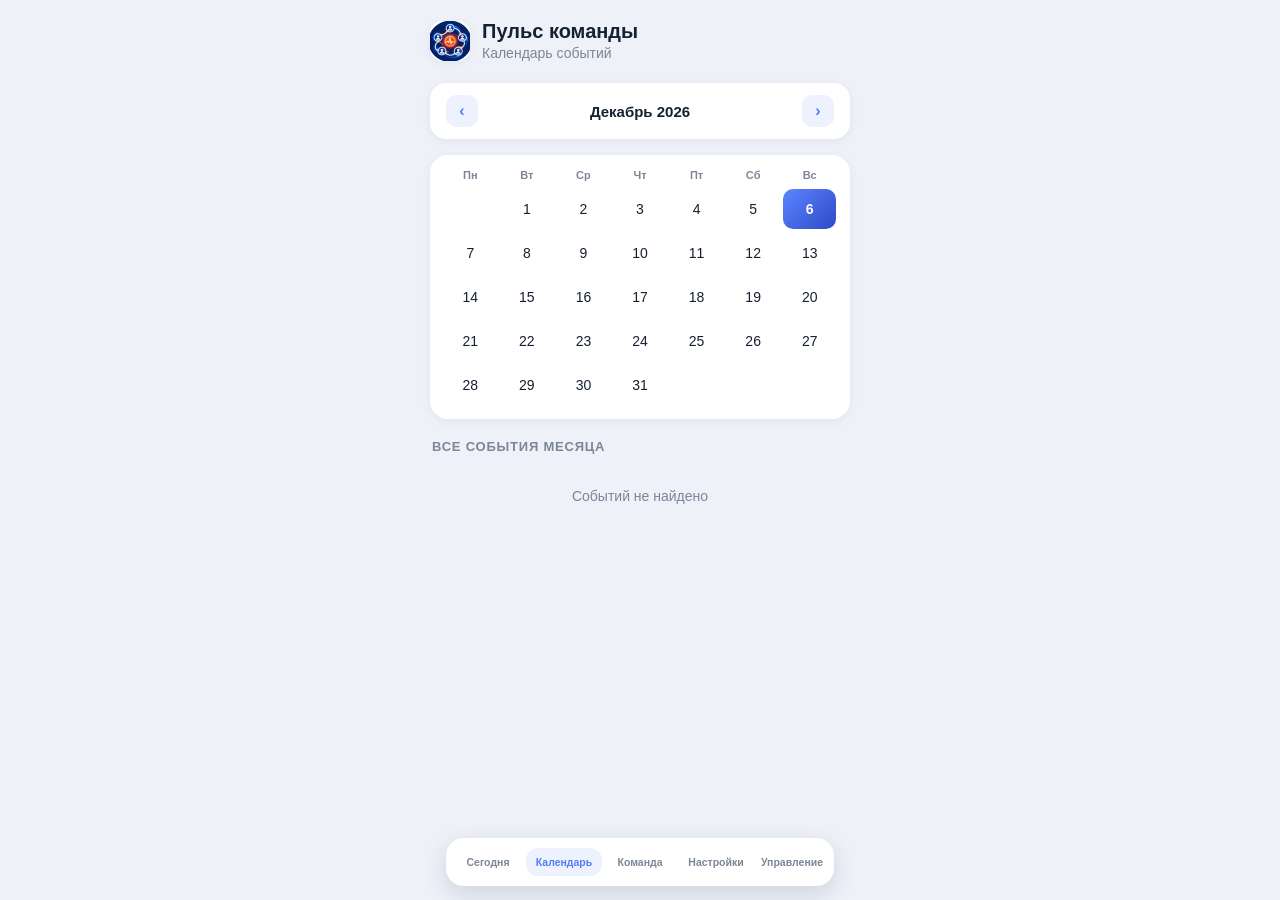
==== v2/calendar.html @ 10e2b028 "Mini App: раздел и категория 'Мероприятия' (весь день, без дедлайна), новый янтарный цвет" ====
<!doctype html>
<html lang="ru">
<head>
<meta charset="utf-8"/>
<meta name="viewport" content="width=device-width, initial-scale=1"/>
<title>Пульс команды — Календарь</title>
<script src="https://telegram.org/js/telegram-web-app.js"></script>
<style>
  :root{
    --blue:#4f7df5;
    --blue-soft:#eef2ff;
    --background:#eef1f8;
    --card:#ffffff;
    --foreground:#152033;
    --muted-foreground:#7c8698;
    --navy:#10243e;
    --mint:#3f9d81;
    --mint-soft:#e6f6f0;
    --coral:#e35f3f;
    --coral-soft:#fde9e2;
    --violet:#7c5fc4;
    --violet-soft:#efe9fb;
    --amber:#b9791b;
    --amber-soft:#fcefd7;
    --shadow: 0 2px 10px rgba(16,36,62,.06);
  }
  *{box-sizing:border-box;}
  body{
    margin:0;
    font-family:-apple-system,BlinkMacSystemFont,"Segoe UI",Roboto,sans-serif;
    background:var(--background);
    color:var(--foreground);
    padding:20px 16px 90px;
    -webkit-font-smoothing:antialiased;
  }
  .wrap{max-width:420px;margin:0 auto;}
  header{display:flex;align-items:center;gap:12px;margin-bottom:22px;}
  .logo{
    width:40px;height:40px;border-radius:12px;overflow:hidden;flex:0 0 auto;
    box-shadow:var(--shadow);
  }
  .logo img{width:100%;height:100%;object-fit:cover;display:block;}
  header h1{font-size:20px;margin:0;font-weight:700;}
  header small{color:var(--muted-foreground);display:block;font-size:14px;margin-top:2px;}

  .month-switch{
    display:flex;align-items:center;justify-content:space-between;
    background:var(--card);border-radius:16px;padding:12px 16px;margin-bottom:16px;
    box-shadow:var(--shadow);
  }
  .month-switch button{
    border:none;background:var(--blue-soft);color:var(--blue);width:32px;height:32px;
    border-radius:10px;font-size:16px;font-weight:700;cursor:pointer;
  }
  .month-switch .label{font-weight:700;font-size:15px;text-transform:capitalize;}

  .grid-card{
    background:var(--card);border-radius:18px;padding:14px;margin-bottom:20px;
    box-shadow:var(--shadow);
  }
  .weekdays, .days{
    display:grid;grid-template-columns:repeat(7,1fr);gap:4px;text-align:center;
  }
  .weekdays div{font-size:11px;font-weight:700;color:var(--muted-foreground);padding-bottom:8px;}
  .days .cell{
    position:relative;height:40px;display:flex;align-items:center;justify-content:center;
    font-size:14px;border-radius:10px;cursor:pointer;
  }
  .days .cell.muted{color:#c4cbd8;}
  .days .cell.today{background:linear-gradient(135deg,#5b86ff,#2f49c9);color:#fff;font-weight:700;}
  .days .cell.selected:not(.today){background:var(--blue-soft);color:var(--blue);font-weight:700;}
  .days .cell .dot{
    position:absolute;bottom:5px;left:50%;transform:translateX(-50%);
    width:5px;height:5px;border-radius:50%;background:var(--blue);
  }
  .days .cell.today .dot{background:#fff;}

  .section-title{
    font-size:13px;font-weight:700;color:var(--muted-foreground);
    margin:0 2px 14px;text-transform:uppercase;letter-spacing:.06em;
  }

  .card-wrap{
    background:var(--card);border-radius:18px;margin-bottom:14px;box-shadow:var(--shadow);overflow:hidden;
  }
  .card{
    padding:16px;display:flex;gap:14px;align-items:center;cursor:pointer;
  }
  .details{display:none;padding:0 16px 16px;border-top:1px solid #f0f2f7;}
  .details.open{display:block;padding-top:14px;}
  .details img{width:100%;border-radius:12px;margin-bottom:12px;}
  .details .row{font-size:14px;margin-bottom:8px;color:var(--foreground);white-space:pre-line;line-height:1.5;}
  .details .row b{color:var(--muted-foreground);font-weight:600;}
  .details a{color:var(--blue);word-break:break-all;}
  .badge{
    width:50px;height:50px;border-radius:14px;flex:0 0 auto;
    display:flex;align-items:center;justify-content:center;font-size:22px;
  }
  .b-club{background:var(--blue-soft);color:var(--blue);}
  .b-study{background:var(--mint-soft);color:var(--mint);}
  .b-live{background:var(--coral-soft);color:var(--coral);}
  .b-default{background:var(--violet-soft);color:var(--violet);}
  .b-event{background:var(--amber-soft);color:var(--amber);}

  .card .info{flex:1;min-width:0;}
  .card .title{
    font-weight:700;font-size:16px;line-height:1.3;
    white-space:nowrap;overflow:hidden;text-overflow:ellipsis;
  }
  .card .meta{font-size:13px;color:var(--muted-foreground);margin-top:4px;}
  .card .cat-pill{
    display:inline-block;font-size:12px;font-weight:700;padding:3px 10px;
    border-radius:20px;margin-top:7px;
  }
  .cat-club{background:var(--blue-soft);color:var(--blue);}
  .cat-study{background:var(--mint-soft);color:var(--mint);}
  .cat-live{background:var(--coral-soft);color:var(--coral);}
  .cat-default{background:var(--violet-soft);color:var(--violet);}
  .cat-event{background:var(--amber-soft);color:var(--amber);}

  .empty{color:var(--muted-foreground);font-size:14px;padding:20px 4px;text-align:center;}

  nav{
    position:fixed;bottom:14px;left:16px;right:16px;
    background:#fff;border-radius:18px;
    display:flex;justify-content:space-around;padding:10px 4px;
    max-width:388px;margin:0 auto;
    box-shadow:0 8px 24px rgba(16,36,62,.14);
  }
  nav a{
    font-size:10.5px;font-weight:600;color:var(--muted-foreground);text-align:center;
    padding:8px 3px;border-radius:12px;flex:1;text-decoration:none;
  }
  nav a.active{color:var(--blue);background:var(--blue-soft);}
</style>
</head>
<body>
<div class="wrap">
  <header>
    <div class="logo"><img src="logo.jpg" alt="Пульс команды"></div>
    <div>
      <h1>Пульс команды</h1>
      <small>Календарь событий</small>
    </div>
  </header>

  <div class="month-switch">
    <button id="prev">‹</button>
    <div class="label" id="month-label">—</div>
    <button id="next">›</button>
  </div>

  <div class="grid-card">
    <div class="weekdays">
      <div>Пн</div><div>Вт</div><div>Ср</div><div>Чт</div><div>Пт</div><div>Сб</div><div>Вс</div>
    </div>
    <div class="days" id="days"></div>
  </div>

  <div class="section-title" id="list-title">События</div>
  <div id="list"></div>
</div>

<nav>
  <a href="today.html">Сегодня</a>
  <a href="calendar.html" class="active">Календарь</a>
  <a href="team.html">Команда</a>
  <a href="settings.html">Настройки</a>
  <a href="manage.html">Управление</a>
</nav>

<script>
const CATEGORY_ICON = {
  'клуб 100': {cls:'b-club', cat:'cat-club', icon:'💯'},
  'обучение': {cls:'b-study', cat:'cat-study', icon:'🎓'},
  'эфир/марафон': {cls:'b-live', cat:'cat-live', icon:'🔴'},
  'планёрка': {cls:'b-default', cat:'cat-default', icon:'🗓'},
  'акция': {cls:'b-default', cat:'cat-default', icon:'🎉'},
  'дедлайн': {cls:'b-default', cat:'cat-default', icon:'⏰'},
  'мероприятие': {cls:'b-event', cat:'cat-event', icon:'🌍'},
};
const MONTHS = ['января','февраля','марта','апреля','мая','июня','июля','августа','сентября','октября','ноября','декабря'];
const MONTH_NAMES = ['январь','февраль','март','апрель','май','июнь','июль','август','сентябрь','октябрь','ноябрь','декабрь'];

function fmtDate(dtStr){
  const [datePart, timePart] = dtStr.split(' ');
  const [y,m,d] = datePart.split('-');
  return `${parseInt(d)} ${MONTHS[parseInt(m)-1]} · ${timePart}`;
}

function metaLine(ev){
  const [datePart] = ev.event_dt.split(' ');
  const [y,m,d] = datePart.split('-');
  if(ev.category === 'мероприятие'){
    return `${parseInt(d)} ${MONTHS[parseInt(m)-1]} · весь день`;
  }
  return fmtDate(ev.event_dt);
}

function escapeHtml(s){
  return s.replace(/&/g,'&amp;').replace(/</g,'&lt;').replace(/>/g,'&gt;');
}
function formatText(s){
  return escapeHtml(s).replace(/\*\*(.+?)\*\*/g, '<b>$1</b>');
}

let events = [];
let view = new Date();
view.setDate(1);
let selectedKey = null;

function dateKey(y,m,d){
  return `${y}-${String(m+1).padStart(2,'0')}-${String(d).padStart(2,'0')}`;
}

function render(){
  const y = view.getFullYear(), m = view.getMonth();
  document.getElementById('month-label').textContent = `${MONTH_NAMES[m]} ${y}`;

  const eventsByDay = {};
  events.forEach(ev => {
    const day = ev.event_dt.split(' ')[0];
    (eventsByDay[day] = eventsByDay[day] || []).push(ev);
  });

  const first = new Date(y, m, 1);
  const startOffset = (first.getDay() + 6) % 7; // Monday = 0
  const daysInMonth = new Date(y, m+1, 0).getDate();
  const todayKey = new Date().toISOString().slice(0,10);

  const daysEl = document.getElementById('days');
  daysEl.innerHTML = '';
  for(let i=0;i<startOffset;i++){
    daysEl.innerHTML += '<div class="cell muted"></div>';
  }
  for(let d=1; d<=daysInMonth; d++){
    const key = dateKey(y,m,d);
    const has = !!eventsByDay[key];
    const isToday = key === todayKey;
    const isSelected = key === selectedKey;
    const cls = ['cell'];
    if(isToday) cls.push('today');
    if(isSelected) cls.push('selected');
    daysEl.innerHTML += `<div class="${cls.join(' ')}" data-key="${key}">${d}${has?'<span class="dot"></span>':''}</div>`;
  }

  document.querySelectorAll('.days .cell[data-key]').forEach(cell => {
    cell.addEventListener('click', () => {
      selectedKey = cell.dataset.key === selectedKey ? null : cell.dataset.key;
      render();
    });
  });

  const list = document.getElementById('list');
  const title = document.getElementById('list-title');
  let shown;
  if(selectedKey){
    shown = eventsByDay[selectedKey] || [];
    title.textContent = 'События в этот день';
  } else {
    shown = events.filter(ev => ev.event_dt.slice(0,7) === `${y}-${String(m+1).padStart(2,'0')}`);
    title.textContent = 'Все события месяца';
  }

  list.innerHTML = '';
  if(!shown.length){
    list.innerHTML = '<div class="empty">Событий не найдено</div>';
    return;
  }
  shown.forEach(ev => {
    const meta = CATEGORY_ICON[ev.category] || CATEGORY_ICON['планёрка'];
    const wrap = document.createElement('div');
    wrap.className = 'card-wrap';
    const badgeHtml = ev.image_url
      ? `<div class="badge ${meta.cls}" style="position:relative;overflow:hidden;padding:0;">
           <span>${meta.icon}</span>
           <img src="${ev.image_url}" style="position:absolute;inset:0;width:100%;height:100%;object-fit:cover;" onerror="this.remove()">
         </div>`
      : `<div class="badge ${meta.cls}">${meta.icon}</div>`;
    const detailRows = [];
    if(ev.description) detailRows.push(`<div class="row"><b>Описание:</b><br>${formatText(ev.description)}</div>`);
    if(ev.link) detailRows.push(`<div class="row"><b>Ссылка:</b> <a href="${ev.link}" target="_blank">${ev.link}</a></div>`);
    if(ev.responsible) detailRows.push(`<div class="row"><b>Ответственный:</b> ${ev.responsible}</div>`);
    detailRows.push(`<div class="row"><b>Группа:</b> ${ev.group_name === 'all' ? 'все' : ev.group_name}</div>`);
    wrap.innerHTML = `
      <div class="card">
        ${badgeHtml}
        <div class="info">
          <div class="title">${ev.title}</div>
          <div class="meta">${metaLine(ev)}</div>
          <span class="cat-pill ${meta.cat}">${ev.category || ''}</span>
        </div>
      </div>
      <div class="details">
        ${ev.image_url ? `<img src="${ev.image_url}" onerror="this.remove()">` : ''}
        ${detailRows.join('')}
      </div>
    `;
    wrap.querySelector('.card').addEventListener('click', () => {
      wrap.querySelector('.details').classList.toggle('open');
    });
    list.appendChild(wrap);
  });
}

document.getElementById('prev').addEventListener('click', () => {
  view.setMonth(view.getMonth()-1);
  selectedKey = null;
  render();
});
document.getElementById('next').addEventListener('click', () => {
  view.setMonth(view.getMonth()+1);
  selectedKey = null;
  render();
});

const tg = window.Telegram && window.Telegram.WebApp;
const initData = (tg && tg.initData) || localStorage.getItem('tg_init_data') || '';
const qsParam = initData ? '?initData=' + encodeURIComponent(initData) : '';
const API = 'https://pulskomandy.duckdns.org';

Promise.all([
  fetch(`${API}/api/events${qsParam}`, {cache:'no-store'}).then(r => r.json()).catch(() => []),
  fetch(`${API}/api/events/history${qsParam}`, {cache:'no-store'}).then(r => r.json()).catch(() => []),
]).then(([upcoming, past]) => {
  events = [...past, ...upcoming];
  render();
}).catch(() => { document.getElementById('list').innerHTML = '<div class="empty">Нет данных</div>'; });
</script>
</body>
</html>
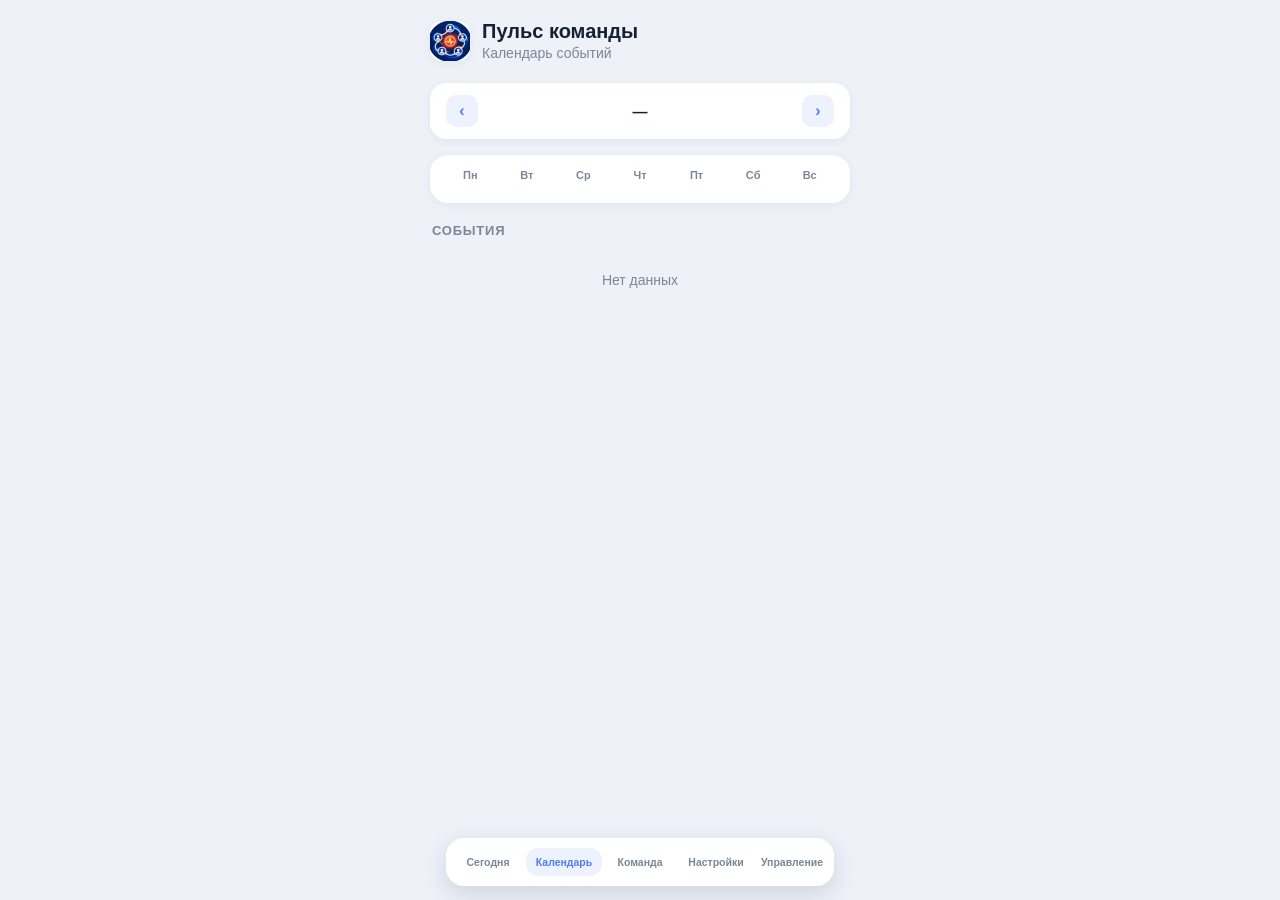
==== commit 902b615c: "Календарь показывает только актуальное (без прошедших); прошедшие события авточистятся по крону" ====
--- a/v2/calendar.html
+++ b/v2/calendar.html
@@ -191,6 +191,12 @@
 function metaLine(ev){
   const [datePart] = ev.event_dt.split(' ');
   const [y,m,d] = datePart.split('-');
+  const end = ev.event_end ? ev.event_end.slice(0,10) : '';
+  if(end && end !== datePart){
+    const [ey,em,ed] = end.split('-');
+    const tail = ev.category === 'мероприятие' ? ' · весь день' : '';
+    return `${parseInt(d)} ${MONTHS[parseInt(m)-1]} – ${parseInt(ed)} ${MONTHS[parseInt(em)-1]}${tail}`;
+  }
   if(ev.category === 'мероприятие'){
     return `${parseInt(d)} ${MONTHS[parseInt(m)-1]} · весь день`;
   }
@@ -219,8 +225,17 @@
 
   const eventsByDay = {};
   events.forEach(ev => {
-    const day = ev.event_dt.split(' ')[0];
-    (eventsByDay[day] = eventsByDay[day] || []).push(ev);
+    const start = ev.event_dt.split(' ')[0];
+    const end = ev.event_end ? ev.event_end.slice(0,10) : start;
+    const cur = new Date(start + 'T00:00:00');
+    const last = new Date((end >= start ? end : start) + 'T00:00:00');
+    let guard = 0;
+    while(cur <= last && guard < 120){
+      const key = cur.toISOString().slice(0,10);
+      (eventsByDay[key] = eventsByDay[key] || []).push(ev);
+      cur.setDate(cur.getDate() + 1);
+      guard++;
+    }
   });
 
   const first = new Date(y, m, 1);
@@ -258,7 +273,12 @@
     shown = eventsByDay[selectedKey] || [];
     title.textContent = 'События в этот день';
   } else {
-    shown = events.filter(ev => ev.event_dt.slice(0,7) === `${y}-${String(m+1).padStart(2,'0')}`);
+    const ym = `${y}-${String(m+1).padStart(2,'0')}`;
+    shown = events.filter(ev =>
+      ev.event_dt.slice(0,7) === ym ||
+      (ev.event_end && ev.event_end.slice(0,7) === ym) ||
+      (ev.event_end && ev.event_dt.slice(0,7) < ym && ev.event_end.slice(0,7) > ym)
+    );
     title.textContent = 'Все события месяца';
   }
 
@@ -319,13 +339,17 @@
 const qsParam = initData ? '?initData=' + encodeURIComponent(initData) : '';
 const API = 'https://pulskomandy.duckdns.org';
 
-Promise.all([
-  fetch(`${API}/api/events${qsParam}`, {cache:'no-store'}).then(r => r.json()).catch(() => []),
-  fetch(`${API}/api/events/history${qsParam}`, {cache:'no-store'}).then(r => r.json()).catch(() => []),
-]).then(([upcoming, past]) => {
-  events = [...past, ...upcoming];
-  render();
-}).catch(() => { document.getElementById('list').innerHTML = '<div class="empty">Нет данных</div>'; });
+// Показываем только актуальное — текущие и будущие события.
+// Прошедшие в календарь не тянем, а старые записи чистит cleanup.py по крону.
+fetch(`${API}/api/events${qsParam}`, {cache:'no-store'})
+  .then(r => r.json())
+  .then(list => {
+    events = (list || []).sort((a, b) =>
+      a.event_dt < b.event_dt ? -1 : a.event_dt > b.event_dt ? 1 : 0
+    );
+    render();
+  })
+  .catch(() => { document.getElementById('list').innerHTML = '<div class="empty">Нет данных</div>'; });
 </script>
 </body>
 </html>
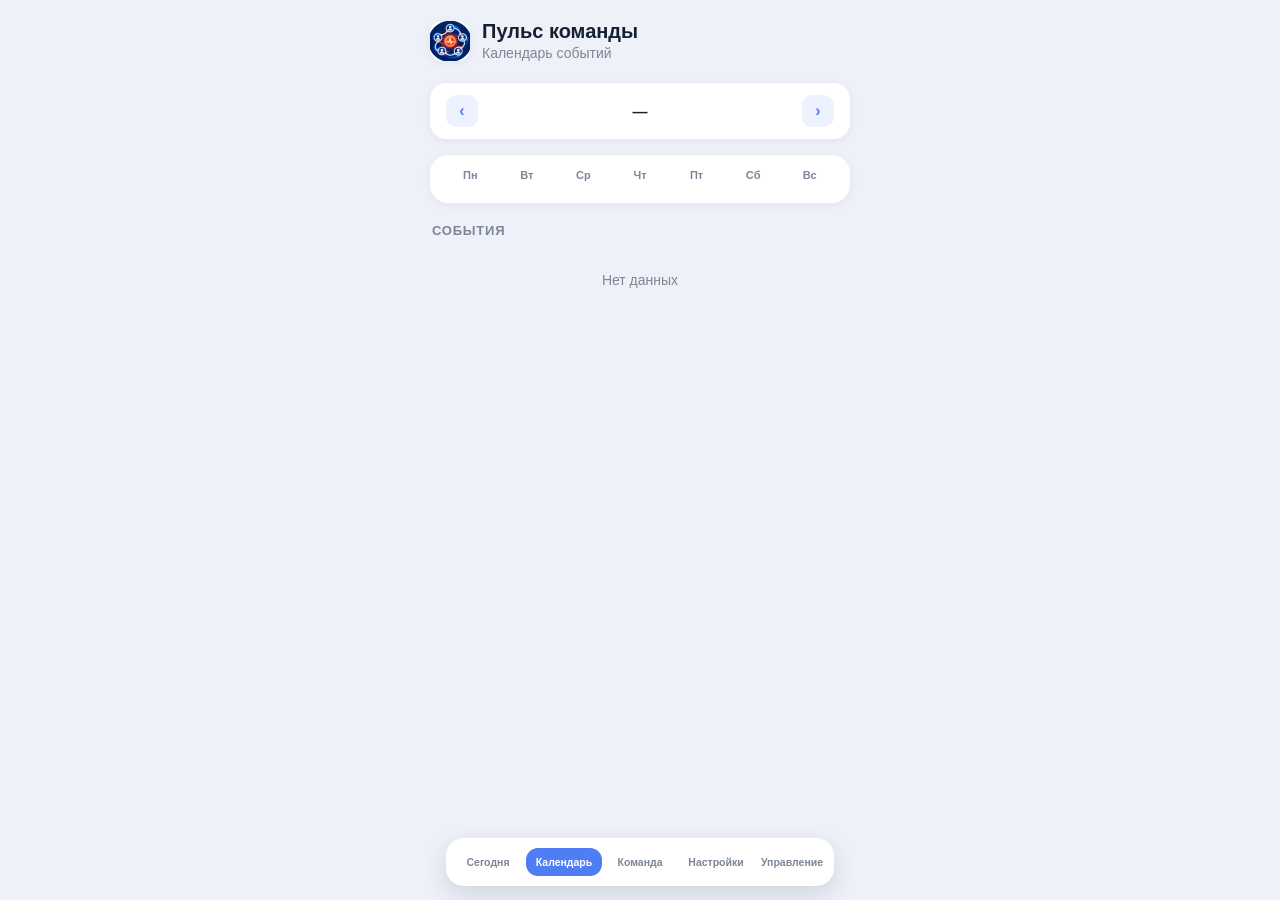
==== commit e1cf0052: "Нижнее меню: активная вкладка заливается сплошным синим (как выделение везде)" ====
--- a/v2/calendar.html
+++ b/v2/calendar.html
@@ -104,8 +104,9 @@
 
   .card .info{flex:1;min-width:0;}
   .card .title{
-    font-weight:700;font-size:16px;line-height:1.3;
-    white-space:nowrap;overflow:hidden;text-overflow:ellipsis;
+    font-weight:800;font-size:15px;line-height:1.3;
+    text-transform:uppercase;letter-spacing:.02em;
+    overflow-wrap:anywhere;
   }
   .card .meta{font-size:13px;color:var(--muted-foreground);margin-top:4px;}
   .card .cat-pill{
@@ -131,7 +132,7 @@
     font-size:10.5px;font-weight:600;color:var(--muted-foreground);text-align:center;
     padding:8px 3px;border-radius:12px;flex:1;text-decoration:none;
   }
-  nav a.active{color:var(--blue);background:var(--blue-soft);}
+  nav a.active{color:#fff;background:var(--blue);}
 </style>
 </head>
 <body>
